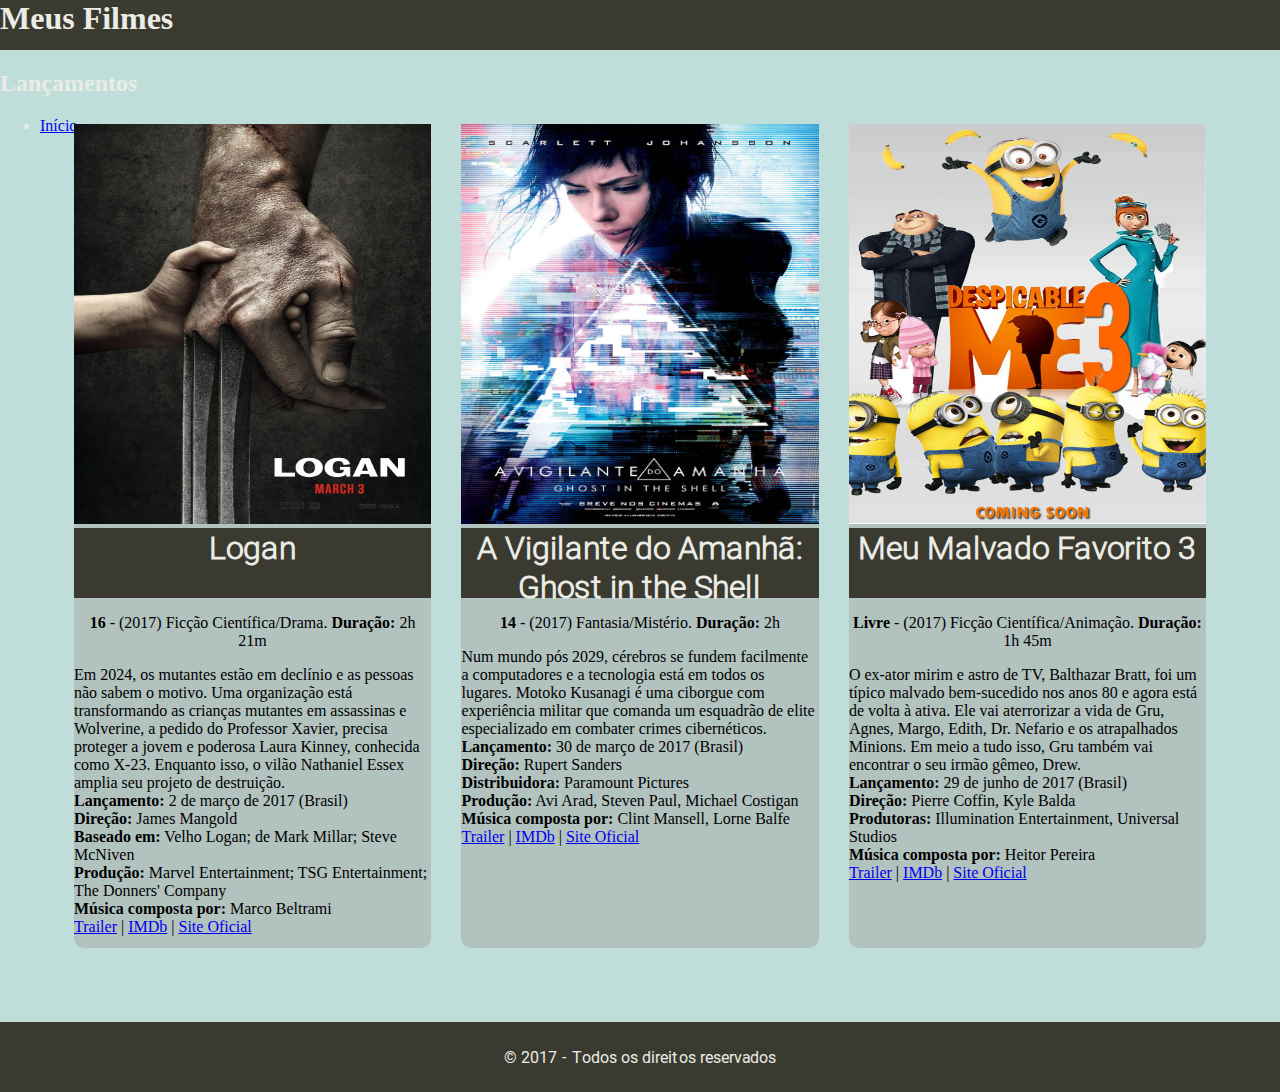
==== filmes/lancamentos.html @ 223782db "Site" ====
<!doctype html>
<html lang="pt">
<head>
  <meta charset="utf-8"/>
  <title>Meus Filmes</title>
  <link rel="stylesheet" href="css/main.css">
</head>

<body>
  <header>
    <h1>Meus Filmes</h1>
    <h2>Lançamentos</h2>
    <nav>
      <ul>
        <li><a href="index.html">Início</a></li>
      </ul>
    </nav>
  </header>
  <main class="centralizar">
    <section>
      <header>
        <img src="imagens/logan.jpg"/>
        <h1>Logan</h1>
        <p> <strong>16</strong> - (2017) Ficção Científica/Drama. <strong>Duração:</strong> 2h 21m
        </p>
      </header>
      <article class="sinopse">
        Em 2024, os mutantes estão em declínio e as pessoas não sabem o motivo. Uma organização está transformando as crianças mutantes em assassinas e Wolverine, a pedido do Professor Xavier, precisa proteger a jovem e poderosa Laura Kinney, conhecida como X-23. Enquanto isso, o vilão Nathaniel Essex amplia seu projeto de destruição.
      </article>
      <article class="info">
        <div>
          <strong>Lançamento: </strong> 2 de março de 2017 (Brasil)
        </div>
        <div>
          <strong>Direção:</strong> James Mangold
        </div>
        <div>
          <strong>Baseado em:</strong> Velho Logan; de Mark Millar; Steve McNiven
        </div>
        <div>
          <strong>Produção:</strong> Marvel Entertainment; TSG Entertainment; The Donners' Company
        </div>
        <div>
          <strong>Música composta por:</strong> Marco Beltrami
        </div>
      </article>
      <footer>
        <a href="https://www.youtube.com/watch?v=KPND6SgkN7Q" target="_blank">Trailer</a> |
        <a href="http://www.imdb.com/title/tt3315342/" target="_blank">IMDb</a> |
        <a href="http://www.foxmovies.com/movies/logan" target="_blank">Site Oficial</a>
      </footer>
    </section>

    <section>
      <header>
        <img src="imagens/ghostintheshell.jpg"/>
        <h1>A Vigilante do Amanhã: Ghost in the Shell</h1>
        <p> <strong>14</strong> - (2017) Fantasia/Mistério. <strong>Duração:</strong> 2h
        </p>
      </header>
      <article class="sinopse">
        Num mundo pós 2029, cérebros se fundem facilmente a computadores e a tecnologia está em todos os lugares. Motoko Kusanagi é uma ciborgue com experiência militar que comanda um esquadrão de elite especializado em combater crimes cibernéticos.
      </article>
      <article class="info">
        <div>
          <strong>Lançamento: </strong> 30 de março de 2017 (Brasil)
        </div>
        <div>
          <strong>Direção:</strong> Rupert Sanders
        </div>
        <div>
          <strong>Distribuidora: </strong> Paramount Pictures
        </div>
        <div>
          <strong>Produção:</strong> Avi Arad, Steven Paul, Michael Costigan
        </div>
        <div>
          <strong>Música composta por:</strong> Clint Mansell, Lorne Balfe
        </div>
      </article>
      <footer>
        <a href="https://www.youtube.com/watch?v=Q8S7_ZY8Y0k" target="_blank">Trailer</a> |
        <a href="http://www.imdb.com/title/tt1219827/" target="_blank">IMDb</a> |
        <a href="http://www.paramount.com/movies/ghost-shell" target="_blank">Site Oficial</a>
      </footer>
    </section>

    <section>
      <header>
        <img src="imagens/meumalvadofavorito3.jpg"/>
        <h1>Meu Malvado Favorito 3</h1>
        <p> <strong>Livre</strong> - (2017) Ficção Científica/Animação. <strong>Duração:</strong> 1h 45m
        </p>
      </header>
      <article class="sinopse">
        O ex-ator mirim e astro de TV, Balthazar Bratt, foi um típico malvado bem-sucedido nos anos 80 e agora está de volta à ativa. Ele vai aterrorizar a vida de Gru, Agnes, Margo, Edith, Dr. Nefario e os atrapalhados Minions. Em meio a tudo isso, Gru também vai encontrar o seu irmão gêmeo, Drew.
      </article>
      <article class="info">
        <div>
          <strong>Lançamento: </strong> 29 de junho de 2017 (Brasil)
        </div>
        <div>
          <strong>Direção:</strong> Pierre Coffin, Kyle Balda
        </div>
        <div>
          <strong>Produtoras:</strong> Illumination Entertainment, Universal Studios
        </div>
        <div>
          <strong>Música composta por:</strong> Heitor Pereira
        </div>
      </article>
      <footer>
        <a href="https://www.youtube.com/watch?v=6DBi41reeF0" target="_blank">Trailer</a> |
        <a href="http://www.imdb.com/title/tt3469046/" target="_blank">IMDb</a> |
        <a href="http://www.despicable.me/" target="_blank">Site Oficial</a>
      </footer>
    </section>
  </main>

  <footer id="rodape">
    &copy; 2017 - Todos os direitos reservados
  </footer>
</body>

</html>
---- filmes/css/main.css ----
@font-face {
  font-family: roboto-light;
  src: url('../fonts/roboto/Roboto-Light.ttf');
}

@font-face {
  font-family: roboto-bold;
  src: url('../fonts/roboto/Roboto-Bold.ttf');
}

@font-face {
  font-family: roboto;
  src: url('../fonts/roboto/Roboto-Regular.ttf');
}

body {
  margin: 0px;
  color: #eaece5;
  background-color: #c0ded9;
}

body > header {
  height: 50px;
  background-color: #3b3a30;
  width: 100%;
}

h1 {
  height: 50px;
  margin: 0px;
}

.centralizar {
  display: flex;
  justify-content: space-between;
  align-content: center;
}

main {
  width: 90%;
  margin: 5%;
  color: black;
  height: auto;
}

main header {
  text-align: center;
  margin 0px;
}

main section header h1 {
  background-color: #3b3a30;
  color: #eaece5;
  font-family: roboto-light, sans-serif;
  margin: 0px;
  padding: 0px;
  height: 70px;
}

section {
  margin: 10px;
  border-radius: 10px;
  background-color: #b2c2bf;
  width: 31%;
}

section img {
  height: 400px;
  width: 100%;
}

section footer {
  height: 30px;
}

#rodape {
  width: 100%;
  height: 70px;
  display: flex;
  align-items: center;
  justify-content: center;
  font-family: roboto, sans-serif;
  background-color: #3b3a30;
}
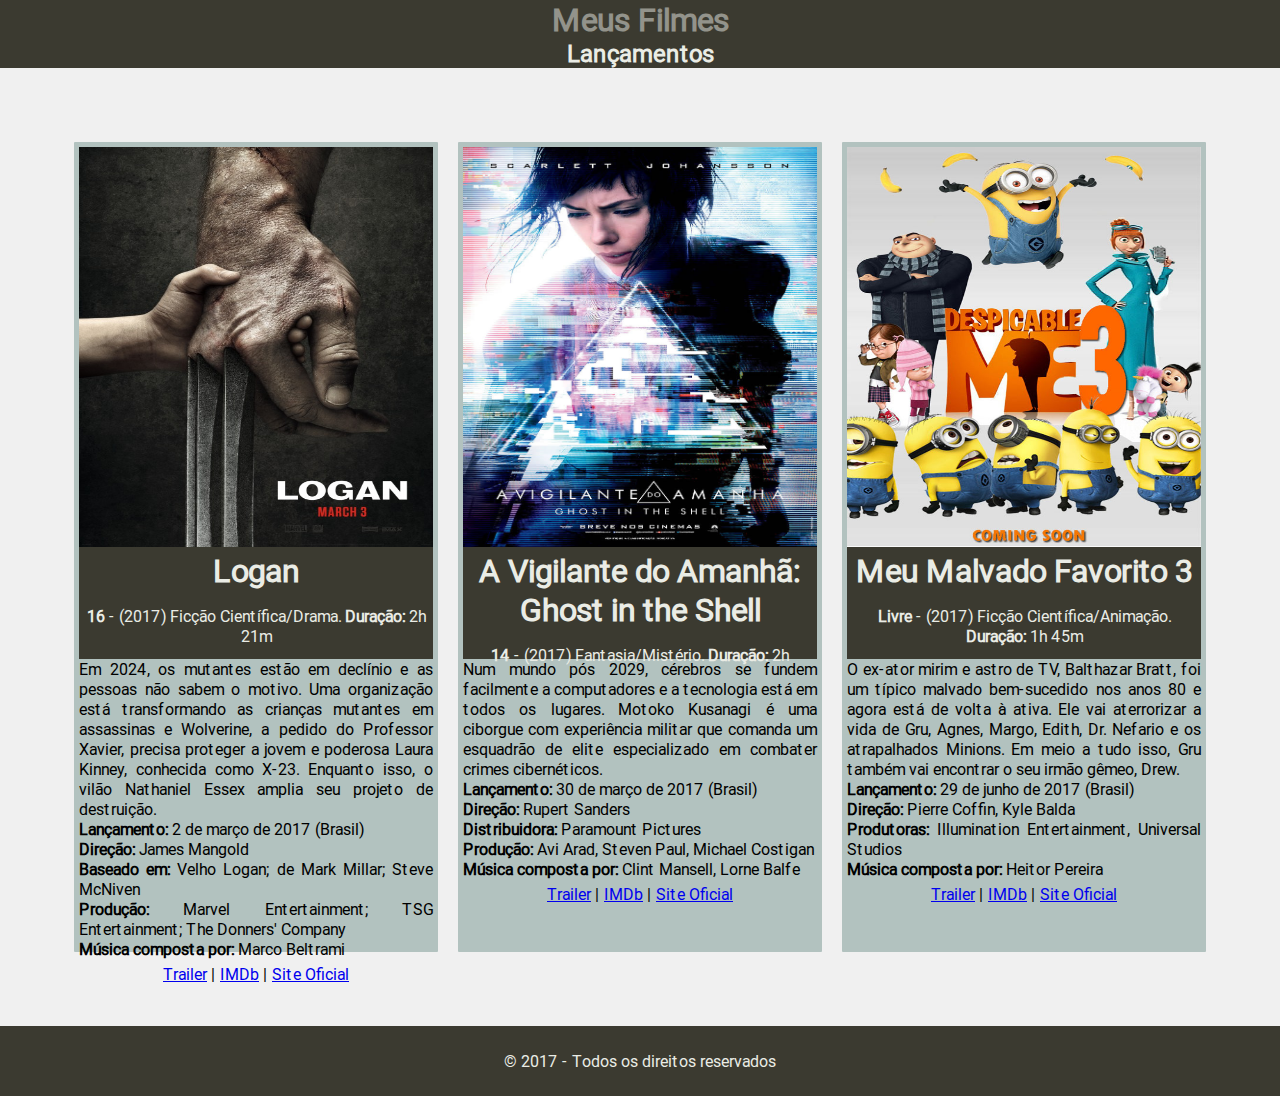
==== commit b0f73d2e: "Arquivo" ====
--- a/filmes/lancamentos.html
+++ b/filmes/lancamentos.html
@@ -8,15 +8,10 @@
 
 <body>
   <header>
-    <h1>Meus Filmes</h1>
+    <a href="index.html"><h1>Meus Filmes</h1></a>
     <h2>Lançamentos</h2>
-    <nav>
-      <ul>
-        <li><a href="index.html">Início</a></li>
-      </ul>
-    </nav>
   </header>
-  <main class="centralizar">
+  <main>
     <section>
       <header>
         <img src="imagens/logan.jpg"/>
@@ -53,8 +48,10 @@
 
     <section>
       <header>
-        <img src="imagens/ghostintheshell.jpg"/>
-        <h1>A Vigilante do Amanhã: Ghost in the Shell</h1>
+        <div class="cabecalho-filme">
+          <img src="imagens/ghostintheshell.jpg"/>
+          <h1>A Vigilante do Amanhã: Ghost in the Shell</h1>
+        </div>
         <p> <strong>14</strong> - (2017) Fantasia/Mistério. <strong>Duração:</strong> 2h
         </p>
       </header>
@@ -87,8 +84,10 @@
 
     <section>
       <header>
-        <img src="imagens/meumalvadofavorito3.jpg"/>
-        <h1>Meu Malvado Favorito 3</h1>
+        <div class="cabecalho-filme">
+          <img src="imagens/meumalvadofavorito3.jpg"/>
+          <h1>Meu Malvado Favorito 3</h1>
+        </div>
         <p> <strong>Livre</strong> - (2017) Ficção Científica/Animação. <strong>Duração:</strong> 1h 45m
         </p>
       </header>
--- a/filmes/css/main.css
+++ b/filmes/css/main.css
@@ -13,30 +13,42 @@
   src: url('../fonts/roboto/Roboto-Regular.ttf');
 }
 
+ul {
+  list-style: none;
+  display: flex;
+  justify-content: center;
+  background-color: #eaece5;
+  font-size: 20px;
+  padding: 10px;
+}
+
+ul a {
+  padding: 10px; 
+}
+
 body {
   margin: 0px;
   color: #eaece5;
-  background-color: #c0ded9;
+  background-color: rgb(240, 240, 240);
+  font-family: roboto, sans-serif;
+  font: 20px;
 }
 
 body > header {
-  height: 50px;
+  height: auto;
+  width: 100%;
   background-color: #3b3a30;
-  width: 100%;
+  text-align: center;
 }
 
-h1 {
-  height: 50px;
+h1, h2 {
   margin: 0px;
 }
 
-.centralizar {
+main {
   display: flex;
   justify-content: space-between;
   align-content: center;
-}
-
-main {
   width: 90%;
   margin: 5%;
   color: black;
@@ -48,20 +60,20 @@
   margin 0px;
 }
 
-main section header h1 {
+section {
+  margin: 10px;
+  border-radius: 1px;
+  background-color: #b2c2bf;
+  padding: 5px;
+  width: 31%;
+  height: 800px;
+}
+
+section header {
+  height: 64%;
+  width: 100%;
   background-color: #3b3a30;
   color: #eaece5;
-  font-family: roboto-light, sans-serif;
-  margin: 0px;
-  padding: 0px;
-  height: 70px;
-}
-
-section {
-  margin: 10px;
-  border-radius: 10px;
-  background-color: #b2c2bf;
-  width: 31%;
 }
 
 section img {
@@ -69,8 +81,13 @@
   width: 100%;
 }
 
+section article {
+  text-align: justify;
+}
+
 section footer {
-  height: 30px;
+  margin-top: 5px;
+  text-align: center;
 }
 
 #rodape {
@@ -81,4 +98,20 @@
   justify-content: center;
   font-family: roboto, sans-serif;
   background-color: #3b3a30;
+}
+
+header > a:visited, header > a:link {
+  text-decoration: none;
+  color: #eaece5;
+}
+
+li > a:visited, li > a:link {
+  text-decoration: none;
+  color: #3b3a30;
+}
+
+header > a:hover, li > a:hover {
+  background-color: #3b3a30;
+  color: #eaece5;
+  opacity: .5;
 }